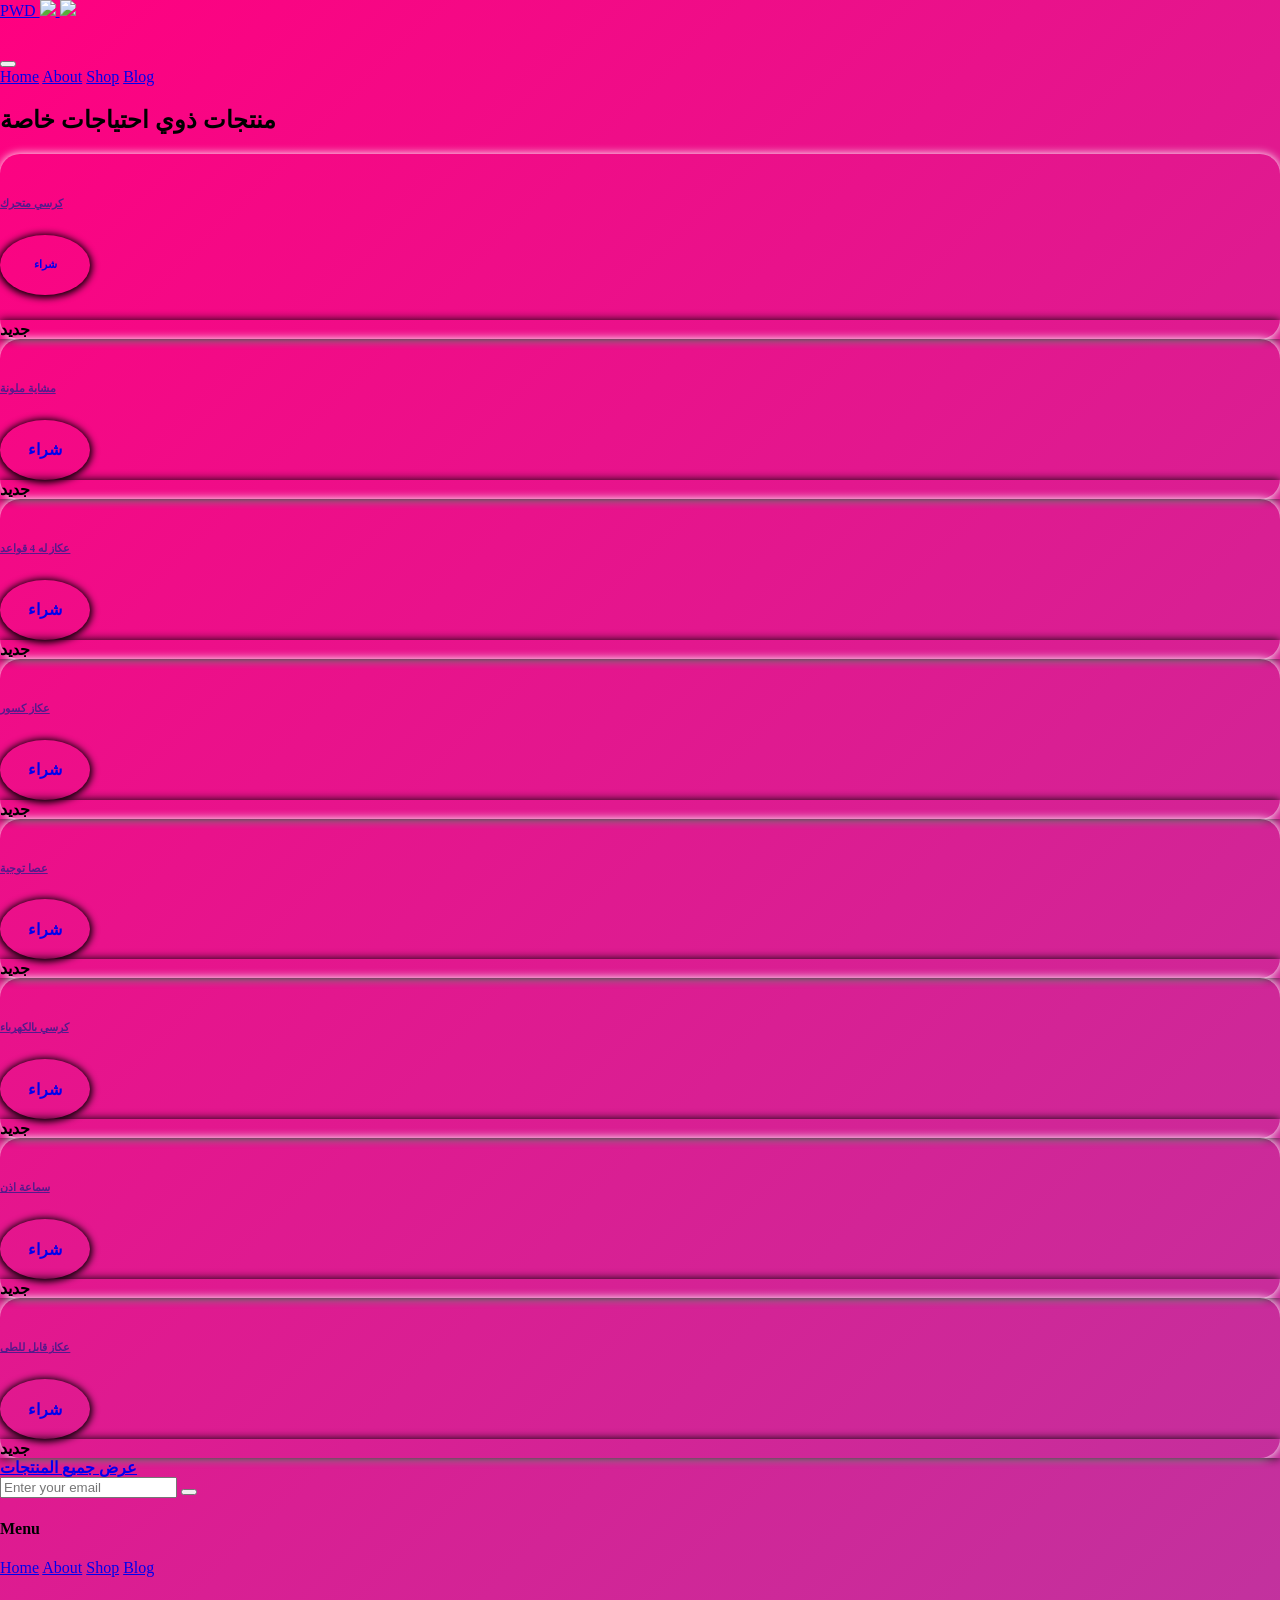
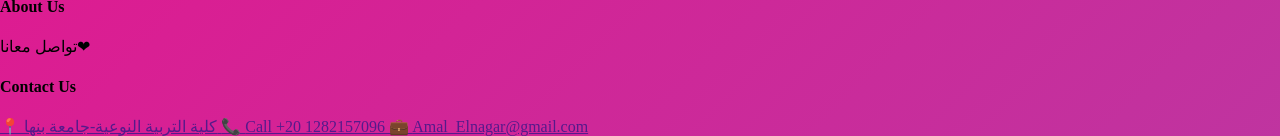
==== shop.html @ a0eb36dd "Add files via upload" ====
<!DOCTYPE html>
<html>
  <head>
    <meta charset="utf-8" />
    <meta http-equiv="X-UA-Compatible" content="IE=edge" />
    <meta
      name="viewport"
      content="width=device-width, initial-scale=1, shrink-to-fit=no"
    />
    <link rel="icon" href="images/favicon.png" type="image/gif" />
    <meta name="keywords" content="" />
    <meta name="description" content="" />
    <meta name="author" content="" />
    <title>PWD-Shop</title>
    <link rel="stylesheet" type="text/css" href="css/bootstrap.css" />
    <link href="css/font-awesome.min.css" rel="stylesheet" />
    <link href="css/style.css" rel="stylesheet" />
    <link href="css/responsive.css" rel="stylesheet" />
    <style>
      .new {
        /* border: solid 1px; */
        box-shadow: 0px 0px 10px black;
      }
      .box {
        border-radius: 20px;
        box-shadow: 0px 0px 10px white;
      }
      body {
        margin: 0;

        background: linear-gradient(-45deg, #00d0ff, #ff0080);
        background-size: 400% 400%;
        animation: gradientMove 8s ease infinite;
      }

      @keyframes gradientMove {
        0% {
          background-position: 0% 50%;
        }
        50% {
          background-position: 100% 50%;
        }
        100% {
          background-position: 0% 50%;
        }
      }

      .detail-box .button {
        padding: 5px 20px;
        box-shadow: 0 1px 7px 2px black ;
        border-radius: 50%;
        font-weight: bold;
        width: 50px;
        height: 50px;
        justify-content: center;
        align-items: center;
        display: flex;
        text-decoration: none;
        transition: transform 0.3s ease-in-out;
      }

      .detail-box .button:hover{
        transform: scale(1.2);
        background-color: #ff0080;
        box-shadow: 0px 5px 20px rgb(120, 125, 206);
        color:#fff;
      }

      .btn-box a{
        font-weight: bold;
      }

      .new .s11{
        font-weight: bold;
      }

    </style>
  </head>

  <body>
    <!-- header section strats -->
    <header class="header_section innerpage_header">
      <div class="container-fluid">
        <nav class="navbar navbar-expand-lg custom_nav-container">
          <a class="navbar-brand" href="index.html">
            <span> PWD </span>
            <img src="images/1.png" width="70px" />
            <img src="images/2.png" width="60px" />
          </a>
          <div class="" id="">
            <div class="custom_menu-btn" style="margin-top: 30px">
              <button onclick="openNav()">
                <span class="s-1"> </span>
                <span class="s-2"> </span>
                <span class="s-3"> </span>
              </button>
              <div id="myNav" class="overlay">
                <div class="overlay-content">
                  <a href="index.html">Home</a>
                  <a href="about.html">About</a>
                  <a href="shop.html">Shop</a>
                  <a href="blog.html">Blog</a>
                </div>
              </div>
            </div>
          </div>
        </nav>
      </div>
    </header>

    <section class="shop_section layout_padding">
      <div class="container">
        <div class="heading_container heading_center">
          <h2>منتجات ذوي احتياجات خاصة</h2>
        </div>
        <div class="row">
          <div class="col-sm-6 col-md-4 col-lg-3">
            <div class="box">
              <a href="">
                <div class="img-box">
                  <img src="images/P1.png" alt="" />
                </div>
                <div class="detail-box">
                  <h6>كرسي متحرك</h6>
                  <h6>
                    <a
                      class="button"
                      href="https://www.amazon.eg/%D9%85%D8%AA%D8%AD%D8%B1%D9%83-%D8%A7%D9%84%D8%A7%D8%AD%D8%AA%D9%8A%D8%A7%D8%AC%D8%A7%D8%AA-%D8%A7%D9%84%D8%AE%D8%A7%D8%B5%D8%A9-%D8%B2%D8%AF-%D8%A7%D9%84/dp/B07XP86TN9/ref=sr_1_1?crid=86PM8MAUPWS&dib=eyJ2IjoiMSJ9.[base64].rHWnh_yWbtWu3wzgd21TUdxl14sbZ7yw1MB_LJltzu4&dib_tag=se&keywords=%D9%83%D8%B1%D8%B3%D9%89+%D9%85%D8%AA%D8%AD%D8%B1%D9%83+%D8%B7%D8%A8%D9%89&qid=1744387350&sprefix=%D9%83%D8%B1%D8%B3%D9%89+%D9%85%D8%AA%D8%AD%2Caps%2C353&sr=8-1"
                      >شراء</a
                    >
                  </h6>
                </div>
                <div class="new">
                  <span class="s11"> جديد </span>
                </div>
              </a>
            </div>
          </div>
          <div class="col-sm-6 col-md-4 col-lg-3">
            <div class="box">
              <a href="">
                <div class="img-box">
                  <img src="images/p2.png" alt="" />
                </div>
                <div class="detail-box">
                  <h6>مشاية ملونة</h6>
                  <a
                  class="button"
                  href="https://www.amazon.eg/%D8%A7%D9%81-%D8%A7%D9%85-%D8%AC%D9%8A-%D8%A7%D9%84%D8%A7%D9%84%D9%88%D9%85%D9%86%D9%8A%D9%88%D9%85-%D9%84%D9%84%D8%A7%D9%86%D8%B2%D9%84%D8%A7%D9%82/dp/B091TRMP6B/ref=sr_1_17?crid=1U0ZWBM0SY3AL&dib=eyJ2IjoiMSJ9.[base64].jQCJowxTZiv3LHXhBX_RgzVapolUbKvw4KJsflmqq1Y&dib_tag=se&keywords=%D9%85%D8%B4%D8%A7%D9%8A%D9%87+4+%D8%B1%D8%AC%D9%84&qid=1744393420&sprefix=%D9%85%D8%B4%D8%A7%D9%8A%D9%87+4+%D8%B1%D8%AC%D9%84%2Caps%2C130&sr=8-17"
                  >شراء</a
                >
                </div>
                <div class="new">
                  <span class="s11"> جديد </span>
                </div>
              </a>
            </div>
          </div>
          <div class="col-sm-6 col-md-4 col-lg-3">
            <div class="box">
              <a href="">
                <div class="img-box">
                  <img src="images/p3.png" alt="" />
                </div>
                <div class="detail-box">
                  <h6>عكاز له 4 قواعد</h6>
                  <a
                  class="button"
                  href="https://www.amazon.eg/%D8%B9%D9%83%D8%A7%D8%B2%D8%A7%D8%AA-%D9%85%D8%AD%D9%85%D9%88%D9%84%D8%A9-%D9%84%D9%84%D8%AA%D8%B9%D8%AF%D9%8A%D9%84-%D9%84%D9%84%D8%A7%D9%86%D8%B2%D9%84%D8%A7%D9%82-%D8%A7%D8%AD%D8%AA%D8%B1%D8%A7%D9%81%D9%8A%D8%A9/dp/B0CR7TVYC3/ref=sr_1_18?crid=G6INRNE2LR6K&dib=eyJ2IjoiMSJ9.[base64].C36EfFSDwvyv_HxTSTlPkTQnSjniJL5FzCXT-9BHYUo&dib_tag=se&keywords=%D8%B9%D9%83%D8%A7%D8%B2+4+%D8%B1%D8%AC%D9%84&qid=1744393346&sprefix=%2Caps%2C258&sr=8-18"
                  >شراء</a
                >
                </div>
                <div class="new">
                  <span class="s11"> جديد  </span>
                </div>
              </a>
            </div>
          </div>
          <div class="col-sm-6 col-md-4 col-lg-3">
            <div class="box">
              <a href="">
                <div class="img-box">
                  <img src="images/p4.png" alt="" />
                </div>
                <div class="detail-box">
                  <h6>عكاز كسور</h6>
                  <a
                  class="button"
                  href="https://www.amazon.eg/%D9%85%D9%8A%D8%AF%D9%8A%D8%AF%D9%88-%D8%A7%D9%84%D8%A7%D8%B1%D8%AA%D9%81%D8%A7%D8%B9-%D9%84%D9%84%D8%AA%D8%B9%D8%AF%D9%8A%D9%84-%D8%A7%D9%84%D8%A3%D9%84%D9%88%D9%85%D9%86%D9%8A%D9%88%D9%85-%D9%88%D8%A7%D9%84%D8%B3%D8%A7%D8%B9%D8%AF/dp/B084Z2GJ7P/ref=sr_1_3?crid=1ZUA8S1MKX5I1&dib=eyJ2IjoiMSJ9.[base64].udt9ih8bjS2PyttyuO8gNvzlvOWk_MmSlCDahOoygAI&dib_tag=se&keywords=%D8%B9%D9%83%D8%A7%D8%B2+%D8%B7%D8%A8%D9%8A&qid=1744393252&sprefix=%D8%B9%D9%83%D8%A7%D8%B2%2Caps%2C461&sr=8-3"
                  >شراء</a
                >
                </div>
                <div class="new">
                  <span class="s11"> جديد  </span>
                </div>
              </a>
            </div>
          </div>
          <div class="col-sm-6 col-md-4 col-lg-3">
            <div class="box">
              <a href="">
                <div class="img-box">
                  <img src="images/p5.png" alt="" />
                </div>
                <div class="detail-box">
                  <h6>عصا توجية</h6>
                  <a
                  class="button"
                  href="https://www.amazon.eg/%D9%88%D9%82%D8%A7%D8%A8%D9%84%D8%A9-%D9%88%D8%B9%D8%A7%D9%83%D8%B3%D8%A9-%D9%84%D9%84%D8%B5%D8%AF%D9%85%D8%A7%D8%AA-%D9%84%D9%84%D9%85%D9%83%D9%81%D9%88%D9%81%D9%8A%D9%86-%D8%A7%D9%84%D8%AA%D9%88%D8%B5%D9%8A%D9%84/dp/B07QL2LBDD/ref=sr_1_2?crid=3K5KG41N1SHYS&dib=eyJ2IjoiMSJ9.x4gzGxUN3V-a-7Rm83eosxBQHoPQo843VMYMOv95Xth3s1QIRF7lOwgWKDYLcik0T68OqYsLI5FHv_1CHZU2oTAYIvtwF-klyimaigkZGZc.vrqQpnctgWXzzFKlx8LcuqXcg-TAHHdLCHe6k__n-JY&dib_tag=se&keywords=%D8%B9%D8%B5%D8%A7+%D8%AA%D9%88%D8%AC%D9%8A%D9%87+%D9%84%D9%84%D9%85%D9%83%D9%81%D9%88%D9%81%D9%8A%D9%86&qid=1744393525&sprefix=%D8%B9%D8%B5%D8%A7+%D8%AA%D9%88%D8%AC%D9%8A%D9%87+%D9%84%D9%84%D9%85%D9%83%D9%81%D9%88%D9%81%D9%8A%D9%86%2Caps%2C138&sr=8-2"
                  >شراء</a
                >
                </div>
                <div class="new">
                  <span class="s11"> جديد  </span>
                </div>
              </a>
            </div>
          </div>
          <div class="col-sm-6 col-md-4 col-lg-3">
            <div class="box">
              <a href="">
                <div class="img-box">
                  <img src="images/p6.png" alt="" />
                </div>
                <div class="detail-box">
                  <h6>كرسي بالكهرباء</h6>
                  <a
                  class="button"
                  href="https://www.amazon.eg/%D9%83%D9%87%D8%B1%D8%A8%D8%A7%D8%A6%D9%8A-%D8%A7%D9%84%D8%AA%D8%AD%D9%85%D9%84-%D8%AF%D9%83%D8%AA%D9%88%D8%B1-%D8%A7%D9%88%D8%B1%D8%AB%D9%88-DR-N40-51CM/dp/B09X4RKDDV/ref=sr_1_2?crid=1KQBHBTT5IGQO&dib=eyJ2IjoiMSJ9.[base64].nor0SqLjd3Lw-dEJtnCA7vXPn08atwnYLavhuE_xupc&dib_tag=se&keywords=%D9%83%D8%B1%D8%B3%D9%89+%D8%A8%D8%A7%D9%83%D9%87%D8%B1%D8%A8%D8%A7%D8%A1&qid=1744393588&sprefix=%D9%83%D8%B1%D8%B3%D9%89+%D8%A8%D8%A7%D9%83%D9%87%D8%B1%D8%A8%D8%A7%D8%A1%2Caps%2C144&sr=8-2"
                  >شراء</a
                >
                </div>
                <div class="new">
                  <span class="s11"> جديد  </span>
                </div>
              </a>
            </div>
          </div>
          <div class="col-sm-6 col-md-4 col-lg-3">
            <div class="box">
              <a href="">
                <div class="img-box">
                  <img src="images/p7.png" alt="" />
                </div>
                <div class="detail-box">
                  <h6>سماعة اذن</h6>
                  <a
                  class="button"
                  href="https://www.amazon.sa/%D9%85%D9%8A%D8%AF%D9%83%D8%A7%D8%8C-%D9%84%D9%84%D8%A3%D8%B4%D8%AE%D8%A7%D8%B5-%D9%8A%D8%B9%D8%A7%D9%86%D9%88%D9%86-%D8%A7%D9%84%D8%B3%D9%85%D8%B9%D8%8C-%D8%A7%D9%84%D8%B6%D9%88%D8%B6%D8%A7%D8%A1%D8%8C/dp/B07978GL91/ref=sr_1_4?dib=eyJ2IjoiMSJ9.[base64].69CaBSmO8r8LaAj16Lj5sAl9QsSwfbCLMKLrweRsO_w&dib_tag=se&keywords=%D8%B3%D9%85%D8%A7%D8%B9%D8%A9+%D9%84%D8%B6%D8%B9%D9%81+%D8%A7%D9%84%D8%B3%D9%85%D8%B9&qid=1744393665&sr=8-4&utm_source=chatgpt.com"
                  >شراء</a
                >
                </div>
                <div class="new">
                  <span class="s11"> جديد  </span>
                </div>
              </a>
            </div>
          </div>
          <div class="col-sm-6 col-md-4 col-lg-3">
            <div class="box">
              <a href="">
                <div class="img-box">
                  <img src="images/p8.png" alt="" />
                </div>
                <div class="detail-box">
                  <h6>عكاز قابل للطى</h6>
                  <a
                  class="button"
                  href="https://www.amazon.eg/%D8%A8%D8%A7%D8%B6%D8%A7%D8%A1%D8%A9-%D9%84%D9%84%D8%AA%D8%B9%D8%AF%D9%8A%D9%84-%D9%84%D9%84%D8%B1%D8%AC%D8%A7%D9%84-%D9%88%D8%A7%D9%84%D9%86%D8%B3%D8%A7%D8%A1-%D8%A7%D9%88%D9%87%D9%88%D9%87%D9%88%D8%8C/dp/B071WRGNDF/ref=pd_rhf_se_s_pd_sbs_rvi_d_sccl_1_3/258-3061724-2862113?pd_rd_w=HxviF&content-id=amzn1.sym.6cad4b66-c76d-4080-955f-eb66f3508f8a&pf_rd_p=6cad4b66-c76d-4080-955f-eb66f3508f8a&pf_rd_r=DDCBZNQHNJBJ58AFT3M0&pd_rd_wg=JG0QW&pd_rd_r=9659428d-d6ff-4b2b-8f93-5c0827d12bf5&pd_rd_i=B071WRGNDF&psc=1"
                  >شراء</a
                >
                </div>
                <div class="new">
                  <span class="s11"> جديد  </span>
                </div>
              </a>
            </div>
          </div>
        </div>
        <div class="btn-box">
          <a href="https://www.amazon.eg/s?k=amazon&language=ar_AE&adgrpid=148220656974&hvadid=672482619551&hvdev=c&hvlocphy=9112393&hvnetw=g&hvqmt=e&hvrand=16993409610636267634&hvtargid=kwd-10573980&hydadcr=1513_2304420&tag=txtgostddear-21&ref=pd_sl_7opjby8y4h_e"> عرض جميع المنتجات </a>
        </div>
      </div>
    </section>

    <section class="info_section layout_padding2">
      <div class="container">
        <div class="row info_form_social_row">
          <div class="col-md-8 col-lg-9">
            <div class="info_form">
              <form action="">
                <input type="email" placeholder="Enter your email" />
                <button>
                  <i class="fa fa-arrow-right" aria-hidden="true"></i>
                </button>
              </form>
            </div>
          </div>
          <div class="col-md-4 col-lg-3"></div>
        </div>
        <div class="row info_main_row">
          <div class="col-md-6 col-lg-3">
            <div class="info_links">
              <h4>Menu</h4>
              <div class="info_links_menu">
                <a href="index.html">Home</a>
                <a href="about.html">About</a>
                <a href="shop.html">Shop</a>
                <a href="blog.html">Blog</a>
              </div>
            </div>
          </div>

          <div class="col-md-6 col-lg-3">
            <div class="info_detail">
              <h4>About Us</h4>
              <p class="mb-0">تواصل معانا❤</p>
            </div>
          </div>
          <div class="col-md-6 col-lg-3">
            <h4>Contact Us</h4>
            <div class="info_contact">
              <a href="">
                📍
                <span> كلية التربية النوعية-جامعة بنها </span>
              </a>
              <a href="">
                📞
                <span> Call +20 1282157096 </span>
              </a>
              <a href="">
                💼
                <span> Amal_Elnagar@gmail.com </span>
              </a>
            </div>
          </div>
        </div>
      </div>
    </section>

    <script src="js/custom.js"></script>
  </body>
</html>
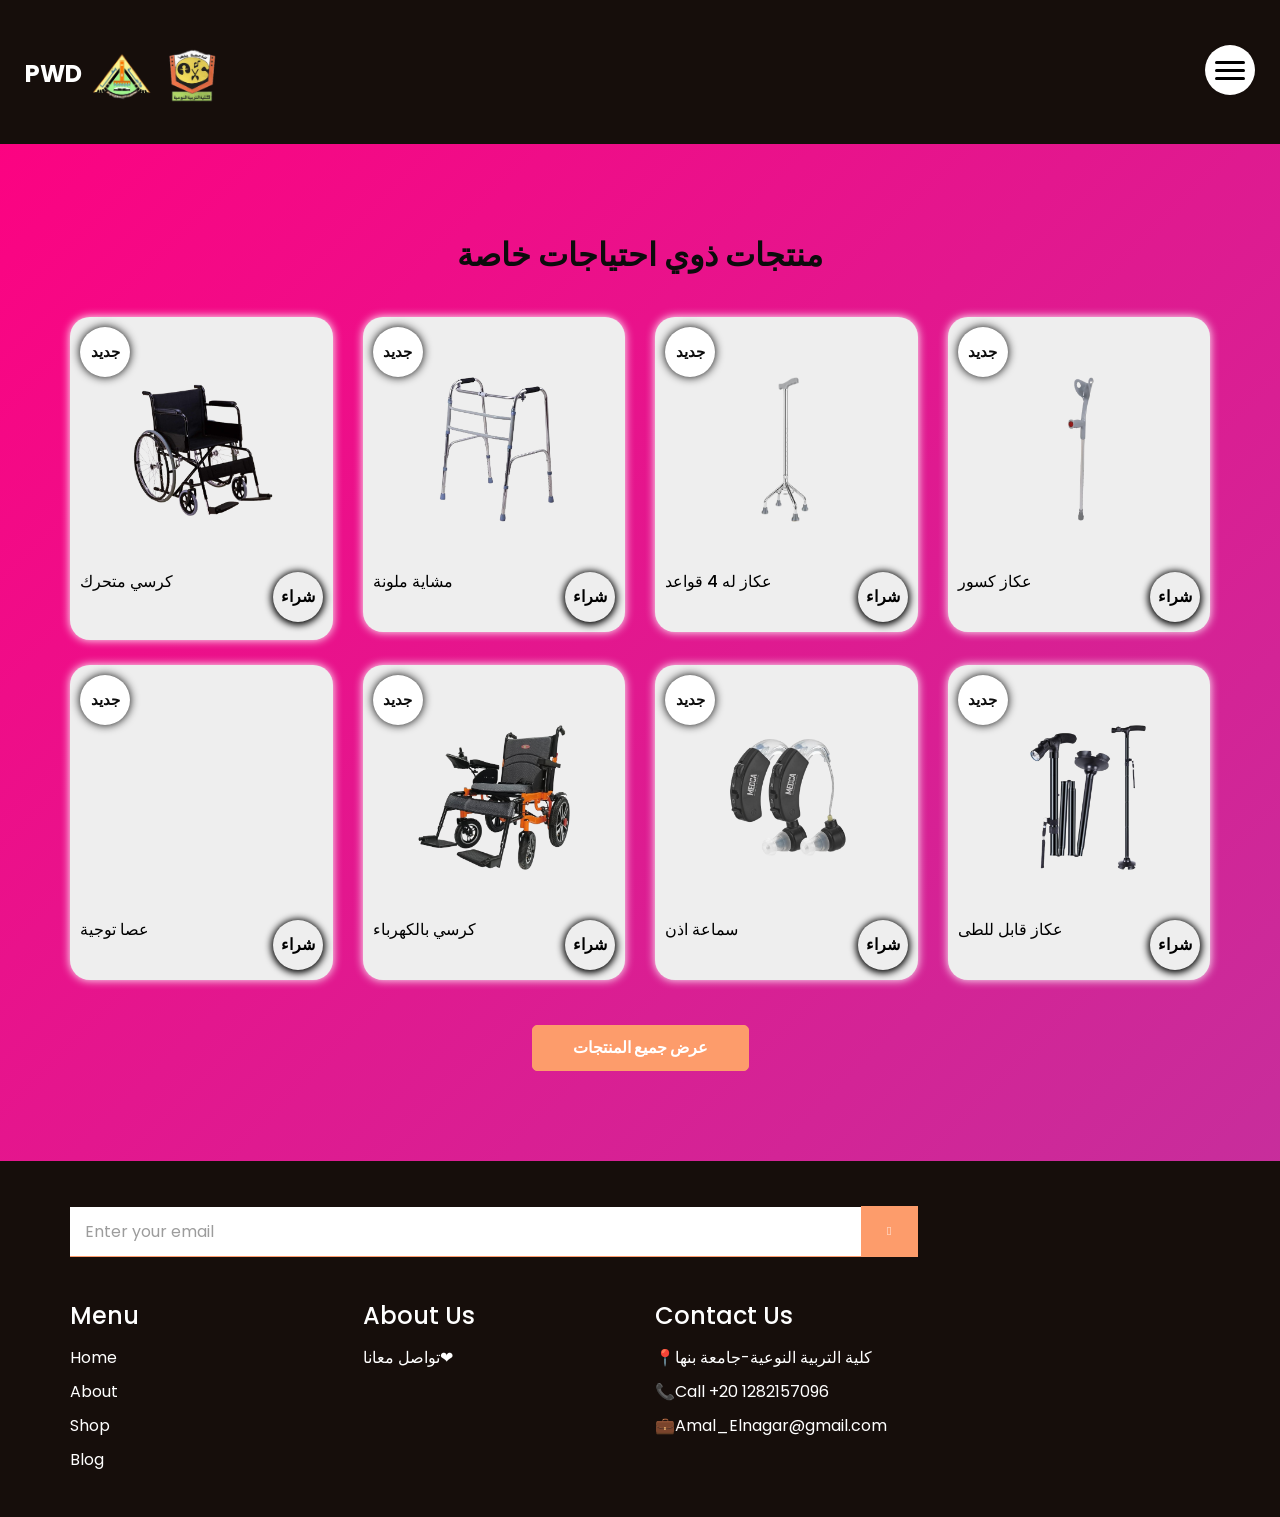
==== commit 62116147: "Update shop.html" ====
--- a/shop.html
+++ b/shop.html
@@ -140,7 +140,7 @@
             <div class="box">
               <a href="">
                 <div class="img-box">
-                  <img src="images/p2.png" alt="" />
+                  <img src="images/P2.png" alt="" />
                 </div>
                 <div class="detail-box">
                   <h6>مشاية ملونة</h6>
@@ -160,7 +160,7 @@
             <div class="box">
               <a href="">
                 <div class="img-box">
-                  <img src="images/p3.png" alt="" />
+                  <img src="images/P3.png" alt="" />
                 </div>
                 <div class="detail-box">
                   <h6>عكاز له 4 قواعد</h6>
@@ -180,7 +180,7 @@
             <div class="box">
               <a href="">
                 <div class="img-box">
-                  <img src="images/p4.png" alt="" />
+                  <img src="images/P4.png" alt="" />
                 </div>
                 <div class="detail-box">
                   <h6>عكاز كسور</h6>
@@ -200,7 +200,7 @@
             <div class="box">
               <a href="">
                 <div class="img-box">
-                  <img src="images/p5.png" alt="" />
+                  <img src="images/P5.png" alt="" />
                 </div>
                 <div class="detail-box">
                   <h6>عصا توجية</h6>
@@ -220,7 +220,7 @@
             <div class="box">
               <a href="">
                 <div class="img-box">
-                  <img src="images/p6.png" alt="" />
+                  <img src="images/P6.png" alt="" />
                 </div>
                 <div class="detail-box">
                   <h6>كرسي بالكهرباء</h6>
@@ -240,7 +240,7 @@
             <div class="box">
               <a href="">
                 <div class="img-box">
-                  <img src="images/p7.png" alt="" />
+                  <img src="images/P7.png" alt="" />
                 </div>
                 <div class="detail-box">
                   <h6>سماعة اذن</h6>
@@ -260,7 +260,7 @@
             <div class="box">
               <a href="">
                 <div class="img-box">
-                  <img src="images/p8.png" alt="" />
+                  <img src="images/P8.png" alt="" />
                 </div>
                 <div class="detail-box">
                   <h6>عكاز قابل للطى</h6>
@@ -341,3 +341,4 @@
     <script src="js/custom.js"></script>
   </body>
 </html>
+
--- a/css/style.css
+++ b/css/style.css
@@ -0,0 +1,973 @@
+@import url("https://fonts.googleapis.com/css2?family=Playfair+Display:wght@400;500;600;700&family=Poppins:wght@400;500;600;700&display=swap");
+/* fonts import */
+@import url("../fonts/octin_sports_rg.ttf");
+body {
+  font-family: "Poppins", sans-serif;
+  color: #0c0c0c;
+  background-color: #ffffff;
+  overflow-x: hidden;
+}
+
+.layout_padding {
+  padding: 90px 0;
+}
+
+.layout_padding2 {
+  padding: 45px 0;
+}
+
+.layout_padding2-top {
+  padding-top: 45px;
+}
+
+.layout_padding2-bottom {
+  padding-bottom: 45px;
+}
+
+.layout_padding-top {
+  padding-top: 90px;
+}
+
+.layout_padding-bottom {
+  padding-bottom: 90px;
+}
+
+.long_section {
+  margin-left: 45px;
+  margin-right: 45px;
+  padding-left: 15px;
+  padding-right: 15px;
+}
+
+.heading_container {
+  display: -webkit-box;
+  display: -ms-flexbox;
+  display: flex;
+  -webkit-box-orient: vertical;
+  -webkit-box-direction: normal;
+  -ms-flex-direction: column;
+  flex-direction: column;
+  -webkit-box-align: start;
+  -ms-flex-align: start;
+  align-items: flex-start;
+  font-family: "Playfair Display", serif;
+}
+
+.heading_container h2 {
+  position: relative;
+  font-weight: bold;
+  text-transform: uppercase;
+  margin: 0;
+}
+
+.heading_container.heading_center {
+  -webkit-box-align: center;
+  -ms-flex-align: center;
+  align-items: center;
+  text-align: center;
+}
+
+h1,
+h2 {
+  font-family: "Playfair Display", serif;
+}
+
+/*header section*/
+.header_section {
+  position: absolute;
+  top: 0;
+  width: 100%;
+  z-index: 9;
+}
+
+.header_section .container-fluid {
+  padding-right: 25px;
+  padding-left: 25px;
+}
+
+.header_section .nav_container {
+  margin: 0 auto;
+}
+
+.header_section.innerpage_header {
+  position: relative;
+  background: -webkit-gradient(
+    linear,
+    left top,
+    right top,
+    from(#160e0b),
+    to(#160e0b)
+  );
+  background: linear-gradient(to right, #160e0b, #160e0b);
+  padding: 10px 0;
+}
+
+.custom_nav-container {
+  padding-left: 0;
+  padding-right: 0;
+}
+
+.custom_menu-btn {
+  position: fixed;
+  right: 25px;
+  top: 15px;
+  width: 50px;
+  height: 50px;
+}
+
+.custom_menu-btn::before {
+  content: "";
+  position: absolute;
+  top: 0;
+  right: 0;
+  width: 100%;
+  height: 100%;
+  background-color: white;
+  -webkit-box-shadow: 0 0 5px 0 rgba(0, 0, 0, 0.07);
+  box-shadow: 0 0 5px 0 rgba(0, 0, 0, 0.07);
+  z-index: 7;
+  border-radius: 100%;
+  -webkit-transition: all 0.3s;
+  transition: all 0.3s;
+}
+
+.custom_menu-btn.menu_btn-style::before {
+  width: 100vh;
+  height: 100vh;
+  background-color: #160e0b;
+  -webkit-transform: scale(5);
+  transform: scale(5);
+  border-radius: 0;
+}
+
+.custom_menu-btn button {
+  width: 50px;
+  height: 50px;
+  outline: none;
+  border: none;
+  border-radius: 100%;
+  display: -webkit-box;
+  display: -ms-flexbox;
+  display: flex;
+  -webkit-box-orient: vertical;
+  -webkit-box-direction: normal;
+  -ms-flex-direction: column;
+  flex-direction: column;
+  -webkit-box-align: center;
+  -ms-flex-align: center;
+  align-items: center;
+  -webkit-box-pack: center;
+  -ms-flex-pack: center;
+  justify-content: center;
+  background-color: transparent;
+  position: relative;
+  z-index: 999;
+  margin: 0;
+}
+
+.custom_menu-btn button span {
+  display: block;
+  width: 30px;
+  height: 3px;
+  background-color: #000000;
+  margin: 2.5px 0;
+  -webkit-transition: all 0.3s;
+  transition: all 0.3s;
+  border-radius: 15px;
+}
+
+.custom_menu-btn .s-2 {
+  -webkit-transition: all 0.1s;
+  transition: all 0.1s;
+}
+
+.menu_btn-style button span {
+  background-color: #ffffff;
+}
+
+.menu_btn-style button .s-1 {
+  -webkit-transform: rotate(45deg) translate(6px, 6px);
+  transform: rotate(45deg) translate(6px, 6px);
+}
+
+.menu_btn-style button .s-2 {
+  -webkit-transform: translateX(100px);
+  transform: translateX(100px);
+}
+
+.menu_btn-style button .s-3 {
+  -webkit-transform: rotate(-45deg) translate(5px, -5px);
+  transform: rotate(-45deg) translate(5px, -5px);
+}
+
+.overlay {
+  height: 100%;
+  width: 0;
+  position: fixed;
+  top: 0;
+  left: 0;
+  overflow-x: hidden;
+  -webkit-transition: 0.5s;
+  transition: 0.5s;
+  z-index: 9;
+}
+
+.overlay .closebtn {
+  position: absolute;
+  top: 0;
+  right: 30px;
+  font-size: 60px;
+}
+
+.overlay a {
+  padding: 0px;
+  text-decoration: none;
+  font-size: 22px;
+  color: #ffffff;
+  display: block;
+  -webkit-transition: 0.3s;
+  transition: 0.3s;
+  margin-bottom: 15px;
+  text-transform: uppercase;
+  font-weight: 600;
+  opacity: 0;
+}
+
+.overlay a:hover {
+  color: #fd9c6b;
+}
+
+.overlay-content {
+  position: relative;
+  top: 30%;
+  width: 100%;
+  text-align: center;
+  margin-top: 30px;
+  z-index: 99;
+}
+
+.menu_width {
+  width: 100%;
+}
+
+.menu_width.overlay a {
+  opacity: 1;
+}
+
+a,
+a:hover,
+a:focus {
+  text-decoration: none;
+}
+
+a:hover,
+a:focus {
+  color: initial;
+}
+
+.btn,
+.btn:focus {
+  outline: none !important;
+  -webkit-box-shadow: none;
+  box-shadow: none;
+}
+
+.navbar-brand {
+  margin-top: 10px;
+}
+
+.navbar-brand span {
+  font-size: 24px;
+  font-weight: 700;
+  color: #ffffff;
+  text-transform: uppercase;
+}
+
+/*end header section*/
+/* slider section */
+.slider_section {
+  min-height: 100vh;
+  -webkit-box-flex: 1;
+  -ms-flex: 1;
+  flex: 1;
+  display: -webkit-box;
+  display: -ms-flexbox;
+  display: flex;
+  -webkit-box-align: center;
+  -ms-flex-align: center;
+  align-items: center;
+  position: relative;
+}
+
+.slider_section .row {
+  -webkit-box-align: center;
+  -ms-flex-align: center;
+  align-items: center;
+}
+
+.slider_section .detail-box {
+  position: relative;
+  z-index: 4;
+  color: #ffffff;
+  padding: 75px 0;
+}
+
+.slider_section .detail-box h1 {
+  font-weight: bold;
+  font-size: 3rem;
+}
+
+.slider_section .detail-box p {
+  width: 75%;
+  margin-top: 15px;
+}
+
+.slider_section .detail-box .slider-link {
+  display: inline-block;
+  padding: 10px 45px;
+  background-color: transparent;
+  color: #fd9c6b;
+  border-radius: 5px;
+  border: 1px solid #fd9c6b;
+  -webkit-transition: all 0.2s;
+  transition: all 0.2s;
+  margin-top: 35px;
+}
+
+.slider_section .detail-box .slider-link:hover {
+  background-color: #fd9c6b;
+  color: #ffffff;
+}
+
+.slider_section .slider_bg_box {
+  position: absolute;
+  top: 0;
+  left: 0;
+  width: 100%;
+  height: 100%;
+  z-index: 2;
+  overflow: hidden;
+}
+
+.slider_section .slider_bg_box img {
+  width: 100%;
+  height: 100%;
+  -o-object-fit: cover;
+  object-fit: cover;
+  -o-object-position: top right;
+  object-position: top right;
+}
+
+.shop_section .heading_container {
+  margin-bottom: 20px;
+}
+
+.shop_section .box {
+  background-color: #eeeeee;
+  position: relative;
+  padding: 10px;
+  margin-top: 25px;
+}
+
+.shop_section .box a {
+  color: #000000;
+}
+
+.shop_section .box .img-box {
+  display: -webkit-box;
+  display: -ms-flexbox;
+  display: flex;
+  -webkit-box-pack: center;
+  -ms-flex-pack: center;
+  justify-content: center;
+  -webkit-box-align: center;
+  -ms-flex-align: center;
+  align-items: center;
+  padding: 15px 30px;
+  height: 245px;
+}
+
+.shop_section .box .img-box img {
+  max-width: 100%;
+  max-height: 145px;
+}
+
+.shop_section .box .detail-box {
+  display: -webkit-box;
+  display: -ms-flexbox;
+  display: flex;
+  -webkit-box-pack: justify;
+  -ms-flex-pack: justify;
+  justify-content: space-between;
+}
+
+.shop_section .box .detail-box h6 span {
+  color: #fd9c6b;
+}
+
+.shop_section .box .new {
+  width: 50px;
+  height: 50px;
+  position: absolute;
+  top: 10px;
+  left: 10px;
+  background-color: #ffffff;
+  display: -webkit-box;
+  display: -ms-flexbox;
+  display: flex;
+  -webkit-box-pack: center;
+  -ms-flex-pack: center;
+  justify-content: center;
+  -webkit-box-align: center;
+  -ms-flex-align: center;
+  align-items: center;
+  border-radius: 100%;
+  font-size: 15px;
+}
+
+.shop_section .btn-box {
+  display: -webkit-box;
+  display: -ms-flexbox;
+  display: flex;
+  -webkit-box-pack: center;
+  -ms-flex-pack: center;
+  justify-content: center;
+  margin-top: 45px;
+}
+
+.shop_section .btn-box a {
+  display: inline-block;
+  padding: 10px 40px;
+  background-color: #fd9c6b;
+  color: #ffffff;
+  border-radius: 5px;
+  border: 1px solid #fd9c6b;
+  -webkit-transition: all 0.2s;
+  transition: all 0.2s;
+}
+
+.shop_section .btn-box a:hover {
+  background-color: transparent;
+  color: #fd9c6b;
+}
+
+.about_section .row {
+  -webkit-box-align: center;
+  -ms-flex-align: center;
+  align-items: center;
+}
+
+.about_section .img-box {
+  position: relative;
+  padding: 25px 0 0 25px;
+}
+
+.about_section .img-box img {
+  width: 100%;
+  position: relative;
+}
+
+.about_section .img-box::before {
+  content: "";
+  position: absolute;
+  top: 0;
+  left: 0;
+  width: 250px;
+  height: 250px;
+  background-color: #160e0b;
+}
+
+.about_section .detail-box p {
+  margin-top: 10px;
+  margin-bottom: 35px;
+}
+
+.about_section .detail-box a {
+  display: inline-block;
+  padding: 10px 45px;
+  background-color: #fd9c6b;
+  color: #ffffff;
+  border-radius: 0;
+  border: 1px solid #fd9c6b;
+  -webkit-transition: all 0.2s;
+  transition: all 0.2s;
+}
+
+.about_section .detail-box a:hover {
+  background-color: transparent;
+  color: #fd9c6b;
+}
+
+.offer_section .row > div {
+  display: -webkit-box;
+  display: -ms-flexbox;
+  display: flex;
+  -webkit-box-orient: vertical;
+  -webkit-box-direction: normal;
+  -ms-flex-direction: column;
+  flex-direction: column;
+  -webkit-box-pack: stretch;
+  -ms-flex-pack: stretch;
+  justify-content: stretch;
+}
+
+.offer_section .box {
+  margin: 10px;
+  height: 100%;
+  position: relative;
+  min-height: 175px;
+}
+
+.offer_section .box img {
+  width: 100%;
+  min-height: 100%;
+}
+
+.offer_section .box .detail-box {
+  position: absolute;
+  top: 0;
+  left: 0;
+  width: 100%;
+  height: 100%;
+  display: -webkit-box;
+  display: -ms-flexbox;
+  display: flex;
+  -webkit-box-orient: vertical;
+  -webkit-box-direction: normal;
+  -ms-flex-direction: column;
+  flex-direction: column;
+  -webkit-box-align: start;
+  -ms-flex-align: start;
+  align-items: flex-start;
+  -webkit-box-pack: center;
+  -ms-flex-pack: center;
+  justify-content: center;
+  color: #ffffff;
+  padding: 25px;
+  background-color: rgba(0, 0, 0, 0.15);
+}
+
+.offer_section .box .detail-box h2 {
+  font-weight: bold;
+}
+
+.offer_section .box .detail-box a {
+  display: inline-block;
+  padding: 8px 40px;
+  background-color: transparent;
+  color: #fd9c6b;
+  border-radius: 0;
+  border: 1px solid #fd9c6b;
+  -webkit-transition: all 0.2s;
+  transition: all 0.2s;
+  margin-top: 10px;
+}
+
+.offer_section .box .detail-box a:hover {
+  background-color: #fd9c6b;
+  color: #ffffff;
+}
+
+.offer_section .box.offer-box1 {
+  min-height: 225px;
+}
+
+.offer_section .box.offer-box1 .detail-box {
+  -webkit-box-pack: start;
+  -ms-flex-pack: start;
+  justify-content: flex-start;
+}
+
+.offer_section .box.offer-box1 .detail-box h2 {
+  font-size: 3rem;
+}
+
+.offer_section .box.offer-box2 .detail-box h2,
+.offer_section .box.offer-box3 .detail-box h2 {
+  font-size: 2rem;
+}
+
+.offer_section .box.offer-box2 .detail-box {
+  -webkit-box-align: end;
+  -ms-flex-align: end;
+  align-items: flex-end;
+  -webkit-box-pack: end;
+  -ms-flex-pack: end;
+  justify-content: flex-end;
+}
+
+.offer_section .box.offer-box3 .detail-box {
+  -webkit-box-align: start;
+  -ms-flex-align: start;
+  align-items: flex-start;
+  -webkit-box-pack: end;
+  -ms-flex-pack: end;
+  justify-content: flex-end;
+}
+
+.blog_section .heading_container {
+  -webkit-box-align: center;
+  -ms-flex-align: center;
+  align-items: center;
+}
+
+.blog_section .heading_container h2::before {
+  left: 50%;
+  -webkit-transform: translateX(-50%);
+  transform: translateX(-50%);
+}
+
+.blog_section .box {
+  margin-top: 55px;
+  background-color: #f1f2f3;
+}
+
+.blog_section .box .img-box {
+  position: relative;
+}
+
+.blog_section .box .img-box .blog_date {
+  position: absolute;
+  left: 25px;
+  bottom: -15px;
+  padding: 10px 15px;
+  font-size: 18px;
+  background-color: #160e0b;
+  margin: 0;
+  text-align: center;
+  border: 3px solid #ffffff;
+  color: #ffffff;
+}
+
+.blog_section .box .img-box img {
+  width: 100%;
+}
+
+.blog_section .box .detail-box {
+  margin-top: 10px;
+  padding: 25px;
+}
+
+.blog_section .box .detail-box h5 {
+  font-weight: bold;
+}
+
+.blog_section .box .detail-box p {
+  font-size: 15px;
+}
+
+.blog_section .box .detail-box a {
+  display: inline-block;
+  padding: 10px 30px;
+  background-color: transparent;
+  color: #160e0b;
+  border-radius: 0;
+  border: 1px solid #160e0b;
+  -webkit-transition: all 0.2s;
+  transition: all 0.2s;
+}
+
+.blog_section .box .detail-box a:hover {
+  background-color: #160e0b;
+  color: #ffffff;
+}
+
+.client_section .heading_container {
+  -webkit-box-align: center;
+  -ms-flex-align: center;
+  align-items: center;
+}
+
+.client_section .box {
+  display: -webkit-box;
+  display: -ms-flexbox;
+  display: flex;
+  -webkit-box-orient: vertical;
+  -webkit-box-direction: normal;
+  -ms-flex-direction: column;
+  flex-direction: column;
+  -webkit-box-align: center;
+  -ms-flex-align: center;
+  align-items: center;
+  text-align: center;
+  margin: 45px;
+  padding: 35px 25px;
+  border-radius: 15px;
+  background-color: #160e0b;
+  color: #ffffff;
+}
+
+.client_section .box .img-box {
+  margin-bottom: 15px;
+  min-width: 145px;
+  max-width: 145px;
+  overflow: hidden;
+}
+
+.client_section .box .img-box img {
+  width: 100%;
+  border-radius: 100%;
+  border: 7px solid rgba(255, 255, 255, 0.45);
+}
+
+.client_section .box .detail-box {
+  display: -webkit-box;
+  display: -ms-flexbox;
+  display: flex;
+  -webkit-box-orient: vertical;
+  -webkit-box-direction: normal;
+  -ms-flex-direction: column;
+  flex-direction: column;
+}
+
+.client_section .box .detail-box .name img {
+  width: 25px;
+  margin-bottom: 5px;
+}
+
+.client_section .box .detail-box .name h6 {
+  color: #fd9c6b;
+  font-size: 20px;
+}
+
+.client_section .carousel_btn-container {
+  display: -webkit-box;
+  display: -ms-flexbox;
+  display: flex;
+  -webkit-box-pack: center;
+  -ms-flex-pack: center;
+  justify-content: center;
+}
+
+.client_section .carousel-control-prev,
+.client_section .carousel-control-next {
+  position: unset;
+  width: 45px;
+  height: 45px;
+  border: none;
+  opacity: 1;
+  background-repeat: no-repeat;
+  background-size: 12px;
+  background-position: center;
+  background-color: #fd9c6b;
+  background-position: center;
+  border-radius: 5px;
+  margin: 0 2.5px;
+}
+
+.client_section .carousel-control-prev:hover,
+.client_section .carousel-control-next:hover {
+  background-color: #160e0b;
+}
+
+.client_section .carousel-control-next {
+  left: initial;
+}
+
+.info_section {
+  background-color: #160e0b;
+  color: #ffffff;
+}
+
+.info_section .info_form_social_row {
+  -webkit-box-align: center;
+  -ms-flex-align: center;
+  align-items: center;
+  margin-bottom: 45px;
+}
+
+.info_section .info_form {
+  width: 100%;
+}
+
+.info_section .info_form form {
+  display: -webkit-box;
+  display: -ms-flexbox;
+  display: flex;
+  -webkit-box-align: end;
+  -ms-flex-align: end;
+  align-items: flex-end;
+}
+
+.info_section .info_form form input {
+  -webkit-box-flex: 1;
+  -ms-flex: 1;
+  flex: 1;
+  background-color: #ffffff;
+  height: 50px;
+  padding-left: 15px;
+  outline: none;
+  color: #ffffff;
+  border: none;
+  border-bottom: 1px solid #fd9c6b;
+}
+
+.info_section .info_form form input::-webkit-input-placeholder {
+  color: #9c9c9c;
+}
+
+.info_section .info_form form input:-ms-input-placeholder {
+  color: #9c9c9c;
+}
+
+.info_section .info_form form input::-ms-input-placeholder {
+  color: #9c9c9c;
+}
+
+.info_section .info_form form input::placeholder {
+  color: #9c9c9c;
+}
+
+.info_section .info_form form button {
+  background-color: transparent;
+  color: #fd9c6b;
+  text-transform: uppercase;
+  font-size: 12px;
+  outline: none;
+  border: none;
+  display: inline-block;
+  padding: 15.5px 25px;
+  background-color: #fd9c6b;
+  color: #ffffff;
+  border-radius: 0;
+  border: 1px solid #fd9c6b;
+  -webkit-transition: all 0.2s;
+  transition: all 0.2s;
+}
+
+.info_section .info_form form button:hover {
+  background-color: transparent;
+  color: #fd9c6b;
+}
+
+.info_section .social_box {
+  width: 100%;
+  display: -webkit-box;
+  display: -ms-flexbox;
+  display: flex;
+}
+
+.info_section .social_box a {
+  display: -webkit-box;
+  display: -ms-flexbox;
+  display: flex;
+  -webkit-box-pack: center;
+  -ms-flex-pack: center;
+  justify-content: center;
+  -webkit-box-align: center;
+  -ms-flex-align: center;
+  align-items: center;
+  width: 50px;
+  height: 50px;
+  border: 1px solid #ffffff;
+  color: #ffffff;
+  margin-right: 10px;
+}
+
+.info_section .social_box a:hover {
+  color: #fd9c6b;
+  border-color: #fd9c6b;
+}
+
+.info_section h4 {
+  margin-bottom: 15px;
+}
+
+.info_section .info_links .info_links_menu {
+  display: -webkit-box;
+  display: -ms-flexbox;
+  display: flex;
+  -webkit-box-orient: vertical;
+  -webkit-box-direction: normal;
+  -ms-flex-direction: column;
+  flex-direction: column;
+}
+
+.info_section .info_links .info_links_menu a {
+  color: #ffffff;
+}
+
+.info_section .info_links .info_links_menu a:not(:nth-last-child(1)) {
+  margin-bottom: 10px;
+}
+
+.info_section .info_links .info_links_menu a:hover {
+  color: #fd9c6b;
+}
+
+.info_section .info_insta .insta_box {
+  display: -webkit-box;
+  display: -ms-flexbox;
+  display: flex;
+  -webkit-box-align: center;
+  -ms-flex-align: center;
+  align-items: center;
+}
+
+.info_section .info_insta .insta_box .img-box {
+  width: 65px;
+  min-width: 65px;
+  height: 65px;
+  padding: 10px;
+  display: -webkit-box;
+  display: -ms-flexbox;
+  display: flex;
+  -webkit-box-pack: center;
+  -ms-flex-pack: center;
+  justify-content: center;
+  -webkit-box-align: center;
+  -ms-flex-align: center;
+  align-items: center;
+  margin-right: 10px;
+  background-color: #ffffff;
+}
+
+.info_section .info_insta .insta_box .img-box img {
+  max-width: 100%;
+  max-height: 100%;
+}
+
+.info_section .info_insta .insta_box p {
+  margin: 0;
+}
+
+.info_section .info_insta .insta_box:not(:nth-last-child(1)) {
+  margin-bottom: 15px;
+}
+
+.info_section .info_contact a {
+  display: -webkit-box;
+  display: -ms-flexbox;
+  display: flex;
+  -webkit-box-align: center;
+  -ms-flex-align: center;
+  align-items: center;
+  color: #ffffff;
+  margin-bottom: 10px;
+}
+
+.info_section .info_contact a i {
+  margin-right: 5px;
+  width: 25px;
+}
+
+.info_section .info_contact a:hover:hover {
+  color: #fd9c6b;
+}
+
+/* footer section*/
+.footer_section {
+  position: relative;
+  text-align: center;
+}
+
+.footer_section p {
+  color: #000000;
+  padding: 25px 0;
+  margin: 0;
+}
+
+.footer_section p a {
+  color: inherit;
+}
+/*# sourceMappingURL=style.css.map */
--- a/css/responsive.css
+++ b/css/responsive.css
@@ -0,0 +1,119 @@
+@media (max-width: 1300px) {}
+
+@media (max-width: 1120px) {}
+
+@media (max-width: 992px) {
+
+  .slider_section {
+    min-height: auto;
+  }
+
+  .slider_section .detail-box {
+    padding: 90px 0 75px 0;
+  }
+
+  .info_main_row>div:nth-child(1) {
+    margin-bottom: 25px;
+  }
+
+  .info_main_row>div:nth-child(2) {
+    margin-bottom: 25px;
+  }
+}
+
+@media (max-width: 800px) {}
+
+@media (max-width: 768px) {
+  .slider_section .detail-box h1 {
+    font-size: 2.5rem;
+  }
+
+  .slider_section .slider_bg_box img {
+    object-position: 20% center;
+  }
+
+  .about_section .img-box {
+    margin-bottom: 45px;
+
+  }
+
+  .contact_section .form_container {
+    margin-bottom: 45px;
+  }
+
+  .client_section .box {
+    flex-direction: column;
+    text-align: center;
+    margin: 45px 15px;
+  }
+
+  .client_section .box .detail-box {
+    align-items: center;
+  }
+
+  .client_section .box .img-box {
+    margin-right: 0;
+    margin-bottom: 25px;
+  }
+
+  .info_main_row>div {
+    display: flex;
+    flex-direction: column;
+    align-items: center;
+    text-align: center;
+
+  }
+
+  .info_main_row>div:not(:nth-last-child(1)) {
+    margin-bottom: 25px;
+  }
+
+  .info_section .social_box {
+    justify-content: center;
+    margin-top: 25px;
+  }
+
+  .info_section .info_contact {
+    display: flex;
+    flex-direction: column;
+    align-items: center;
+  }
+
+}
+
+@media (max-width: 576px) {
+  .info_section .info_insta .insta_box {
+    flex-direction: column;
+  }
+
+  .info_section .info_insta .insta_box .img-box {
+    margin-right: 0;
+    margin-bottom: 10px;
+  }
+
+}
+
+@media (max-width: 480px) {
+  .about_section .img-box::before {
+    width: 150px;
+    height: 150px;
+  }
+
+  .slider_section .slider_bg_box img {
+    object-position: 40% center;
+  }
+}
+
+@media (max-width: 420px) {}
+
+@media (max-width: 376px) {
+  .slider_section .detail-box h1 {
+    font-size: 2rem;
+  }
+}
+
+@media (min-width: 1200px) {
+  .container {
+    max-width: 1170px;
+  }
+}
